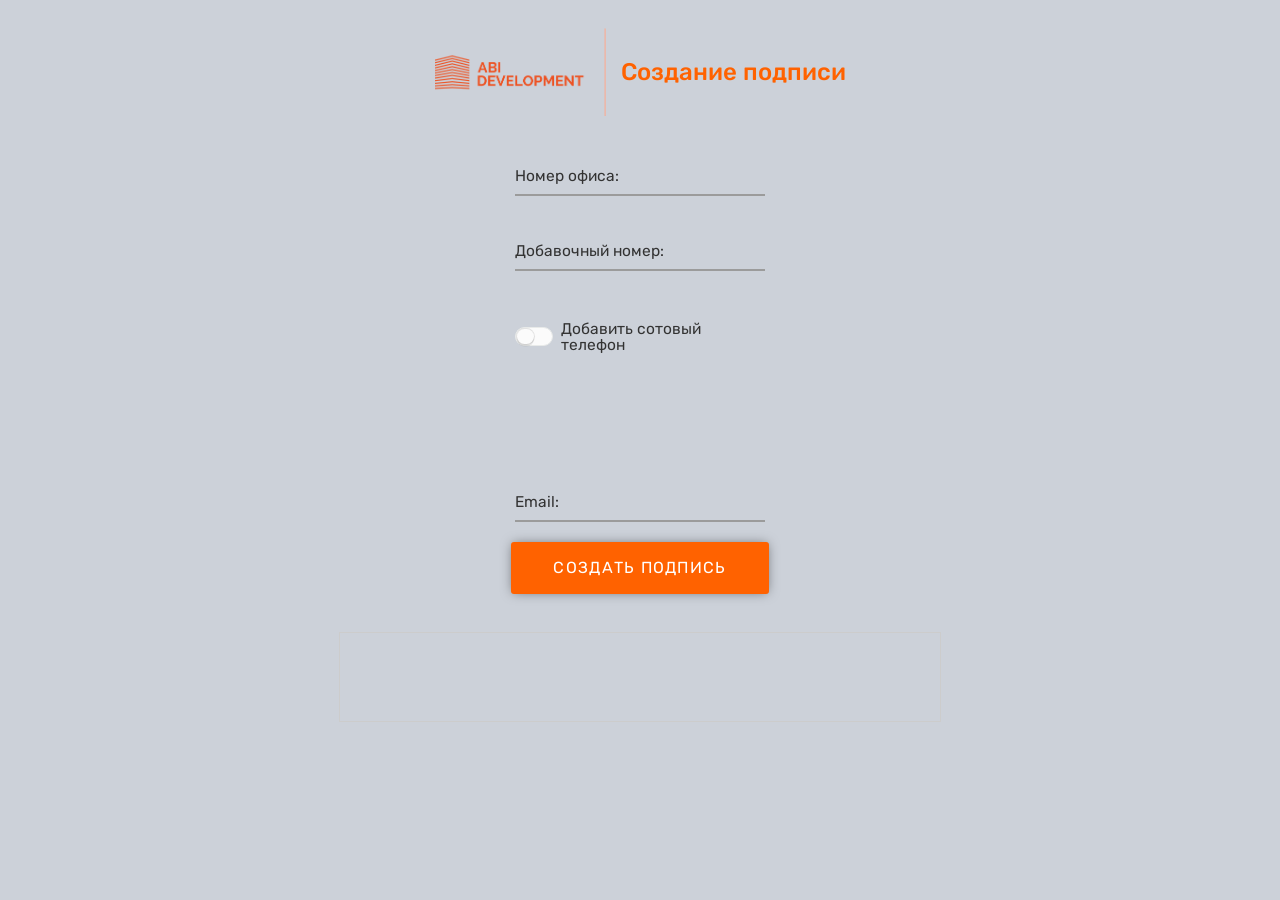
==== index.html @ b9a89ea0 "Update index.html" ====
<!DOCTYPE html> <!-- Объявление типа документа HTML5 -->
<html lang="ru"> <!-- Корневой элемент HTML с указанием языка (русский) -->
<head>
    <!-- Указываем кодировку UTF-8 для корректного отображения русских символов -->
    <meta charset="UTF-8">
    <!-- Заголовок страницы, отображается во вкладке браузера -->
    <title>Генератор подписи</title>
    <!-- Подключаем внешний файл стилей для оформления страницы -->
    <link rel="stylesheet" href="css/styles.css">
</head>
<body> <!-- Тело документа, содержит видимое содержимое страницы -->
    <!-- Контейнер заголовка с логотипом и текстом -->
    <div class="header">
        <!-- Изображение логотипа компании, путь к файлу в папке img -->
        <img src="img/logo.png" alt="Логотип">
        <!-- Заголовок второго уровня с текстом "Создание подписи" -->
        <h2>Создание подписи</h2>
    </div>

    <!-- Контейнер для полей ввода формы -->
    <div class="input-container">
        <!-- Группа элементов для ввода номера офиса -->
        <div class="form__group">
            <!-- Поле ввода для номера офиса, ограничено 3 символами -->
            <input type="text" id="office" class="form__field" placeholder=" " maxlength="3" />
            <!-- Лейбл, связанный с полем ввода номера офиса -->
            <label for="office" class="form__label">Номер офиса:</label>
        </div>

        <!-- Группа элементов для ввода добавочного номера -->
        <div class="form__group">
            <!-- Поле ввода для добавочного номера, ограничено 4 символами -->
            <input type="text" id="extension" class="form__field" placeholder=" " maxlength="4" />
            <!-- Лейбл, связанный с полем ввода добавочного номера -->
            <label for="extension" class="form__label">Добавочный номер:</label>
        </div>

        <!-- Группа элементов для чекбокса "Добавить сотовый телефон" -->
        <div class="form__group checkbox-group">
            <!-- Контейнер для стилизованного переключателя (чекбокса) -->
            <div class="checkbox-wrapper-7">
                <!-- Скрытый чекбокс для управления видимостью поля мобильного телефона -->
                <input class="tgl tgl-ios" id="showMobile" type="checkbox"/>
                <!-- Элемент оформления чекбокса, стилизованный как переключатель -->
                <label class="tgl-btn" for="showMobile"></label>
            </div>
            <!-- Лейбл для чекбокса, описывающий его назначение -->
            <label for="showMobile" class="form__label checkbox-label">Добавить сотовый телефон</label>
        </div>

        <!-- Группа элементов для ввода мобильного телефона, изначально скрыта -->
        <div class="form__group" id="mobileGroup" class="hidden">
            <!-- Поле ввода для мобильного телефона -->
            <input type="text" id="mobile" class="form__field" placeholder=" " />
            <!-- Лейбл, связанный с полем ввода мобильного телефона -->
            <label for="mobile" class="form__label">Сотовый телефон:</label>
        </div>

        <!-- Группа элементов для ввода email -->
        <div class="form__group">
            <!-- Поле ввода для email -->
            <input type="text" id="email" class="form__field" placeholder=" " />
            <!-- Лейбл, связанный с полем ввода email -->
            <label for="email" class="form__label">Email:</label>
        </div>
    </div>

    <!-- Кнопка для запуска генерации подписи -->
    <button class="button">Создать подпись</button>
    <!-- Разрыв строки для визуального разделения элементов -->
    <br>
    <!-- Элемент canvas для отображения сгенерированной подписи, размер 600x88 пикселей -->
    <canvas id="signature" width="600" height="88"></canvas>
    <!-- Анимированная стрелка вниз для привлечения внимания -->
    <div class="arrow bounce"></div>
    <!-- Подключаем внешний файл JavaScript для логики генерации подписи -->
    <script src="scripts/script.js"></script>

</body>
</html>
---- css/styles.css ----
/* Подключаем шрифт Rubik */
@import url('https://fonts.googleapis.com/css?family=Rubik:500');

/* Стили для всей страницы */
body {
    font-family: Arial, sans-serif; /* Базовый шрифт для текста на странице */
    display: flex; /* Используем flexbox для центрирования содержимого */
    flex-direction: column; /* Элементы внутри body выстраиваются вертикально */
    align-items: center; /* Центрируем содержимое по горизонтали */
    padding: 20px; /* Внутренний отступ от краёв страницы */
    background-color: #CCD1D9; /* Серый фон страницы (сохранён из вашего дизайна) */
}

/* Стили для контейнера заголовка (логотип + текст "Создание подписи") */
.header {
    display: flex; /* Flexbox для выравнивания логотипа и текста в строку */
    align-items: center; /* Вертикальное центрирование элементов внутри контейнера */
    margin-bottom: 20px; /* Отступ снизу от заголовка до формы */
}

/* Стили для логотипа в заголовке */
.header img {
    width: 171px; /* Ширина логотипа */
    height: 88px; /* Высота логотипа (совпадает с высотой canvas) */
    margin-right: 15px; /* Отступ справа от логотипа до текста */
}

/* Стили для текста заголовка "Создание подписи" */
.header h2 {
    margin: 0; /* Убираем стандартные отступы у заголовка */
    font-size: 24px; /* Размер шрифта заголовка */
    color: #FF6200; /* Оранжевый цвет текста (сохранён из оригинального дизайна) */
    font-family: 'Rubik', sans-serif; /* Шрифт Rubik (такой же, как у кнопки) */
    font-weight: 500; /* Начертание шрифта 500 (Medium) */
}

/* Стили для контейнера с полями ввода (форма) */
.input-container {
    display: flex; /* Flexbox для вертикального расположения полей */
    flex-direction: column; /* Поля располагаются друг под другом */
    align-items: center; /* Центрируем поля по горизонтали */
    gap: 15px; /* Расстояние между полями ввода */
    margin-bottom: 20px; /* Отступ снизу до кнопки */
}

/* Стили для группы ввода (лейбл + поле ввода) */
.form__group {
    position: relative; /* Для позиционирования лейбла */
    padding: 15px 0 0; /* Внутренние отступы */
    margin-top: 10px; /* Отступ сверху */
    width: 250px; /* Ширина совпадает с кнопкой */
    display: flex; /* Для выравнивания чекбокса и лейбла */
    align-items: center; /* Центрируем элементы по вертикали */
    gap: 8px; /* Добавляем небольшой отступ между чекбоксом и текстом */
    flex-wrap: nowrap; /* Запрещаем перенос элементов */
}

/* Специальный стиль для группы с чекбоксом */
.checkbox-group {
    margin: 20px 0; /* Увеличиваем отступы сверху и снизу */
}

/* Стили для текстовых полей ввода */
.form__field {
    font-family: 'Rubik', sans-serif; /* Шрифт Rubik, как у кнопки */
    width: 100%; /* Полная ширина */
    border: 0; /* Убираем стандартную рамку */
    border-bottom: 2px solid #9b9b9b; /* Подчёркивание серого цвета */
    outline: 0; /* Убираем стандартный контур при фокусе */
    font-size: 0.97rem; /* Размер шрифта */
    color: #333; /* Угольный цвет текста (между чёрным и серым) */
    padding: 7px 0; /* Внутренние отступы */
    background: transparent; /* Прозрачный фон */
    transition: border-color 0.2s; /* Плавное изменение цвета подчёркивания */
}

/* Плейсхолдер прозрачный (для эффекта плавающего лейбла) */
.form__field::placeholder {
    color: transparent;
}

/* Лейбл опускается вниз, если поле пустое */
.form__field:placeholder-shown ~ .form__label {
    font-size: 0.97rem; /* Размер шрифта */
    cursor: text; /* Курсор как для текста */
    top: 20px; /* Позиция внутри поля */
}

/* Стили для лейблов */
.form__label {
    position: absolute; /* Абсолютное позиционирование */
    top: 0; /* Позиция вверху */
    display: block; /* Блочный элемент */
    transition: 0.2s; /* Плавная анимация */
    font-size: 0.75rem; /* Размер шрифта */
    color: #333; /* Угольный цвет текста (между чёрным и серым) */
    font-family: 'Rubik', sans-serif; /* Шрифт Rubik, как у кнопки */
}

/* Стили для лейбла чекбокса */
.checkbox-label {
    font-family: 'Rubik', sans-serif; /* Шрифт Rubik, как у остальных элементов */
    font-size: 0.97rem; /* Размер шрифта, как у текстовых полей */
    color: #333; /* Угольный цвет текста */
    margin: 0; /* Убираем лишние отступы */
    line-height: 1; /* Для точного выравнивания */
    position: static; /* Отключаем абсолютное позиционирование */
    top: auto; /* Сбрасываем top */
    display: inline; /* Убедимся, что элемент ведёт себя как строчный */
}

/* Эффект при фокусе на поле ввода */
.form__field:focus {
    /* Стили для лейбла при фокусе */
    ~ .form__label {
        position: absolute; /* Абсолютное позиционирование */
        top: 0; /* Позиция вверху */
        display: block; /* Блочный элемент */
        transition: 0.2s; /* Плавная анимация */
        font-size: 0.75rem; /* Размер шрифта */
        color: #FF6200; /* Оранжевый цвет (сохранён из вашего дизайна) */
        font-weight: 700; /* Жирное начертание для лейбла */
    }
    padding-bottom: 6px; /* Отступ снизу для подчёркивания */
    border-width: 3px; /* Толщина подчёркивания */
    border-image: linear-gradient(to right, #FF6200, #e65c00); /* Градиент оранжевого цвета */
    border-image-slice: 1; /* Указываем, как резать градиент */
}

/* Сбрасываем тени для required и invalid полей */
.form__field:required,
.form__field:invalid {
    box-shadow: none;
}

/* Стили для нового чекбокса */
.checkbox-wrapper-7 {
    display: inline-flex; /* Убедимся, что контейнер чекбокса не сбивает flex */
    align-items: center; /* Выравниваем содержимое по центру */
    justify-content: center; /* Центрируем чекбокс внутри */
}

.checkbox-wrapper-7 .tgl {
    display: none; /* Скрываем стандартный чекбокс */
}

.checkbox-wrapper-7 .tgl,
.checkbox-wrapper-7 .tgl:after,
.checkbox-wrapper-7 .tgl:before,
.checkbox-wrapper-7 .tgl *,
.checkbox-wrapper-7 .tgl *:after,
.checkbox-wrapper-7 .tgl *:before,
.checkbox-wrapper-7 .tgl + .tgl-btn {
    box-sizing: border-box; /* Учитываем padding и border в размерах */
}

.checkbox-wrapper-7 .tgl::-moz-selection,
.checkbox-wrapper-7 .tgl:after::-moz-selection,
.checkbox-wrapper-7 .tgl:before::-moz-selection,
.checkbox-wrapper-7 .tgl *::-moz-selection,
.checkbox-wrapper-7 .tgl *:after::-moz-selection,
.checkbox-wrapper-7 .tgl *:before::-moz-selection,
.checkbox-wrapper-7 .tgl + .tgl-btn::-moz-selection,
.checkbox-wrapper-7 .tgl::selection,
.checkbox-wrapper-7 .tgl:after::selection,
.checkbox-wrapper-7 .tgl:before::selection,
.checkbox-wrapper-7 .tgl *::selection,
.checkbox-wrapper-7 .tgl *:after::selection,
.checkbox-wrapper-7 .tgl *:before::selection,
.checkbox-wrapper-7 .tgl + .tgl-btn::selection {
    background: none; /* Убираем выделение текста */
}

.checkbox-wrapper-7 .tgl + .tgl-btn {
    outline: 0; /* Убираем стандартный outline */
    display: block; /* Блочный элемент */
    width: 2.4em; /* Ширина чекбокса */
    height: 1.2em; /* Высота чекбокса */
    position: relative; /* Относительное позиционирование */
    cursor: pointer; /* Курсор "рука" */
    -webkit-user-select: none; /* Запрещаем выделение */
       -moz-user-select: none;
        -ms-user-select: none;
            user-select: none;
}

.checkbox-wrapper-7 .tgl + .tgl-btn:after,
.checkbox-wrapper-7 .tgl + .tgl-btn:before {
    position: relative; /* Относительное позиционирование */
    display: block; /* Блочный элемент */
    content: ""; /* Пустой контент */
    width: 50%; /* Ширина ползунка */
    height: 100%; /* Полная высота */
}

.checkbox-wrapper-7 .tgl + .tgl-btn:after {
    left: 0; /* Начальная позиция ползунка */
}

.checkbox-wrapper-7 .tgl + .tgl-btn:before {
    display: none; /* Скрываем псевдоэлемент :before */
}

.checkbox-wrapper-7 .tgl:checked + .tgl-btn:after {
    left: 50%; /* Ползунок сдвигается вправо при активации */
}

.checkbox-wrapper-7 .tgl-ios + .tgl-btn {
    background: #fbfbfb; /* Фон переключателя в неактивном состоянии */
    border-radius: 1.2em; /* Скругление углов */
    padding: 1.2px; /* Внутренний отступ */
    transition: all 0.4s ease; /* Плавная анимация */
    border: 1px solid #e8eae9; /* Тонкая серая рамка */
}

.checkbox-wrapper-7 .tgl-ios + .tgl-btn:after {
    border-radius: 1.2em; /* Скругление углов ползунка */
    background: #fbfbfb; /* Фон ползунка */
    transition: left 0.3s cubic-bezier(0.175, 0.885, 0.32, 1.275), padding 0.3s ease, margin 0.3s ease; /* Анимация движения */
    box-shadow: 0 0 0 1px rgba(0, 0, 0, 0.1), 0 2.4px 0 rgba(0, 0, 0, 0.08); /* Тень для эффекта объёта */
}

.checkbox-wrapper-7 .tgl-ios + .tgl-btn:hover:after {
    will-change: padding; /* Оптимизация анимации */
}

.checkbox-wrapper-7 .tgl-ios + .tgl-btn:active {
    box-shadow: inset 0 0 0 2em #e8eae9; /* Эффект нажатия */
}

.checkbox-wrapper-7 .tgl-ios + .tgl-btn:active:after {
    padding-right: 0.48em; /* Эффект сжатия ползунка */
}

.checkbox-wrapper-7 .tgl-ios:checked + .tgl-btn {
    background: #FF6200; /* Оранжевый цвет в активном состоянии */
}

.checkbox-wrapper-7 .tgl-ios:checked + .tgl-btn:active {
    box-shadow: none; /* Убираем тень при нажатии в активном состоянии */
}

.checkbox-wrapper-7 .tgl-ios:checked + .tgl-btn:active:after {
    margin-left: -0.48em; /* Эффект сжатия ползунка в активном состоянии */
}

/* Скрытие поля мобильного телефона, когда чекбокс не отмечен */
#mobileGroup.hidden {
    visibility: hidden; /* Делает блок невидимым, но он продолжает занимать место */
}

/* Стили для canvas (холста), где отображается сгенерированная подпись */
#signature {
    border: 1px solid #ccc; /* Тонкая серая рамка вокруг холста */
    margin-top: 20px; /* Отступ сверху от кнопки */
}

/* Стили для кнопки "Создать подпись" */
.button {
    padding: 16px 42px; /* Внутренние отступы кнопки (вертикаль/горизонталь) */
    border-radius: 3px; /* Скругление углов кнопки */
    box-shadow: 0px 0px 12px -2px rgba(0, 0, 0, 0.5); /* Тень для эффекта объёта */
    line-height: 1.25; /* Высота строки текста внутри кнопки */
    background: #FF6200; /* Оранжевый фон кнопки (сохранён из оригинального дизайна) */
    text-decoration: none; /* Убираем подчёркивание (для совместимости, если кнопка — ссылка) */
    user-select: none; /* Запрещаем выделение текста кнопки */
    color: white; /* Белый цвет текста */
    font-size: 16px; /* Размер шрифта текста кнопки */
    font-family: 'Rubik', sans-serif; /* Шрифт Rubik для текста кнопки */
    letter-spacing: .08em; /* Межбуквенный интервал для улучшения читаемости */
    text-transform: uppercase; /* Текст кнопки в верхнем регистре */
    position: relative; /* Относительное позиционирование для псевдоэлемента ::after */
    transition: background-color .6s ease; /* Плавное изменение цвета фона при наведении */
    overflow: hidden; /* Скрываем содержимое, выходящее за границы кнопки (для эффекта волны) */
    border: none; /* Убираем стандартную обводку кнопки */
    cursor: pointer; /* Курсор "рука" при наведении */
}

/* Псевдоэлемент ::after для создания эффекта "волны" при нажатии */
.button::after {
    content: ""; /* Пустой контент, так как это псевдоэлемент */
    position: absolute; /* Абсолютное позиционирование относительно кнопки */
    width: 0; /* Начальная ширина круга (0) */
    height: 0; /* Начальная высота круга (0) */
    top: 50%; /* Начальная позиция по вертикали (центр кнопки) */
    left: 50%; /* Начальная позиция по горизонтали (центр кнопки) */
    top: var(--mouse-y); /* Переопределяем позицию по Y на основе координаты клика */
    left: var(--mouse-x); /* Переопределяем позицию по X на основе координаты клика */
    transform-style: flat; /* Устанавливаем стиль трансформации (для совместимости) */
    transform: translate3d(-50%, -50%, 0); /* Центрируем круг относительно точки клика */
    background: rgba(255, 255, 255, 0.1); /* Полупрозрачный белый фон для эффекта волны */
    border-radius: 100%; /* Делаем элемент круглым */
    transition: width .3s ease, height .3s ease; /* Плавное увеличение размеров круга */
}

/* Стили для кнопки при наведении курсора или фокусе */
.button:focus,
.button:hover {
    background: #e65c00; /* Более тёмный оранжевый цвет при наведении */
}

/* Эффект волны при нажатии на кнопку */
.button:active::after {
    width: 300px; /* Увеличиваем ширину круга до 300px */
    height: 300px; /* Увеличиваем высоту круга до 300px */
}
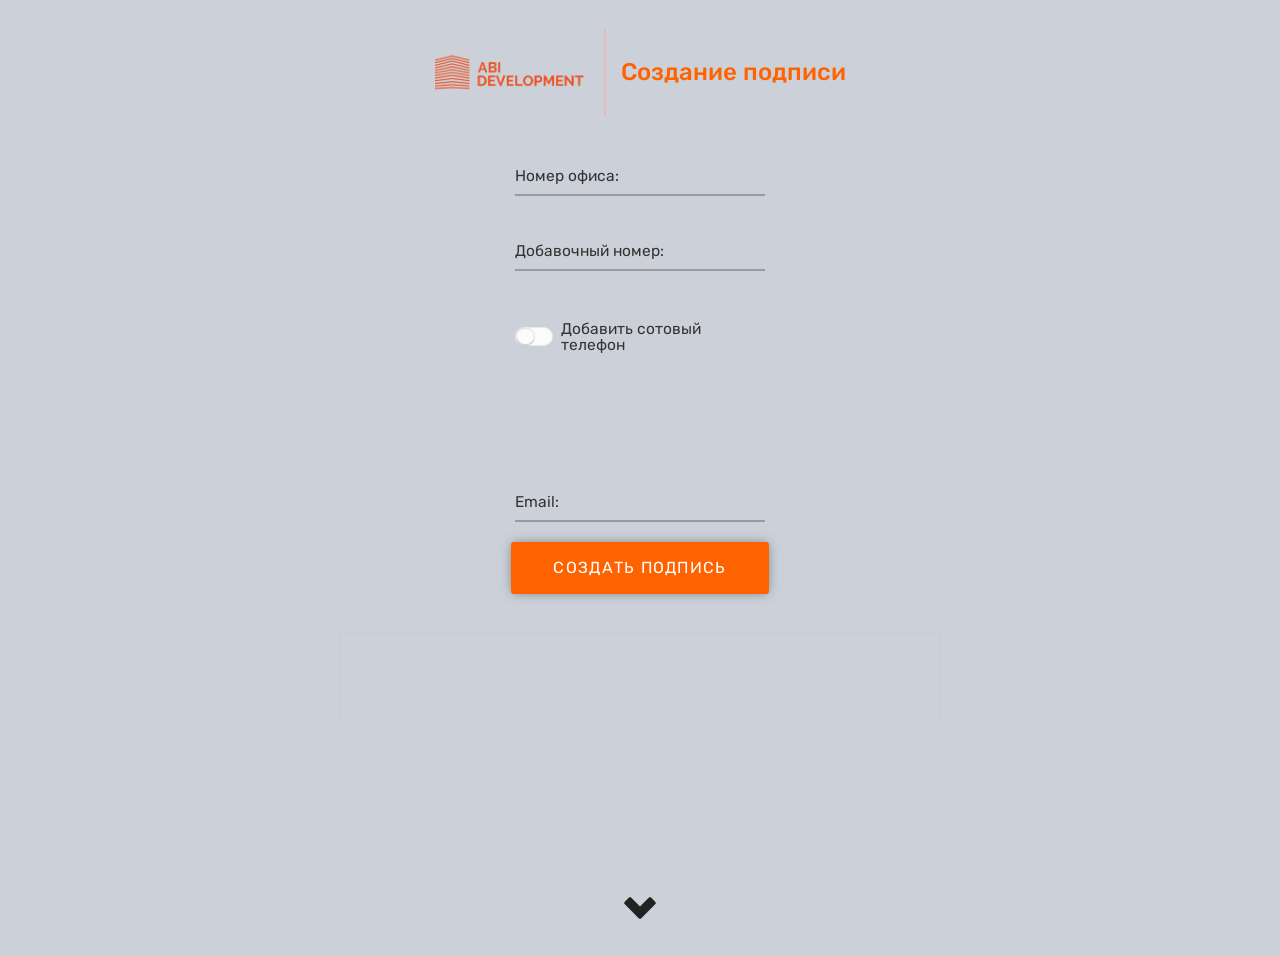
==== commit f4bd7e34: "Create index.html" ====
--- a/index.html
+++ b/index.html
@@ -1,80 +1,80 @@
-<!DOCTYPE html> <!-- Объявление типа документа HTML5 -->
-<html lang="ru"> <!-- Корневой элемент HTML с указанием языка (русский) -->
-<head>
-    <!-- Указываем кодировку UTF-8 для корректного отображения русских символов -->
-    <meta charset="UTF-8">
-    <!-- Заголовок страницы, отображается во вкладке браузера -->
-    <title>Генератор подписи</title>
-    <!-- Подключаем внешний файл стилей для оформления страницы -->
-    <link rel="stylesheet" href="css/styles.css">
-</head>
-<body> <!-- Тело документа, содержит видимое содержимое страницы -->
-    <!-- Контейнер заголовка с логотипом и текстом -->
-    <div class="header">
-        <!-- Изображение логотипа компании, путь к файлу в папке img -->
-        <img src="img/logo.png" alt="Логотип">
-        <!-- Заголовок второго уровня с текстом "Создание подписи" -->
-        <h2>Создание подписи</h2>
-    </div>
-
-    <!-- Контейнер для полей ввода формы -->
-    <div class="input-container">
-        <!-- Группа элементов для ввода номера офиса -->
-        <div class="form__group">
-            <!-- Поле ввода для номера офиса, ограничено 3 символами -->
-            <input type="text" id="office" class="form__field" placeholder=" " maxlength="3" />
-            <!-- Лейбл, связанный с полем ввода номера офиса -->
-            <label for="office" class="form__label">Номер офиса:</label>
-        </div>
-
-        <!-- Группа элементов для ввода добавочного номера -->
-        <div class="form__group">
-            <!-- Поле ввода для добавочного номера, ограничено 4 символами -->
-            <input type="text" id="extension" class="form__field" placeholder=" " maxlength="4" />
-            <!-- Лейбл, связанный с полем ввода добавочного номера -->
-            <label for="extension" class="form__label">Добавочный номер:</label>
-        </div>
-
-        <!-- Группа элементов для чекбокса "Добавить сотовый телефон" -->
-        <div class="form__group checkbox-group">
-            <!-- Контейнер для стилизованного переключателя (чекбокса) -->
-            <div class="checkbox-wrapper-7">
-                <!-- Скрытый чекбокс для управления видимостью поля мобильного телефона -->
-                <input class="tgl tgl-ios" id="showMobile" type="checkbox"/>
-                <!-- Элемент оформления чекбокса, стилизованный как переключатель -->
-                <label class="tgl-btn" for="showMobile"></label>
-            </div>
-            <!-- Лейбл для чекбокса, описывающий его назначение -->
-            <label for="showMobile" class="form__label checkbox-label">Добавить сотовый телефон</label>
-        </div>
-
-        <!-- Группа элементов для ввода мобильного телефона, изначально скрыта -->
-        <div class="form__group" id="mobileGroup" class="hidden">
-            <!-- Поле ввода для мобильного телефона -->
-            <input type="text" id="mobile" class="form__field" placeholder=" " />
-            <!-- Лейбл, связанный с полем ввода мобильного телефона -->
-            <label for="mobile" class="form__label">Сотовый телефон:</label>
-        </div>
-
-        <!-- Группа элементов для ввода email -->
-        <div class="form__group">
-            <!-- Поле ввода для email -->
-            <input type="text" id="email" class="form__field" placeholder=" " />
-            <!-- Лейбл, связанный с полем ввода email -->
-            <label for="email" class="form__label">Email:</label>
-        </div>
-    </div>
-
-    <!-- Кнопка для запуска генерации подписи -->
-    <button class="button">Создать подпись</button>
-    <!-- Разрыв строки для визуального разделения элементов -->
-    <br>
-    <!-- Элемент canvas для отображения сгенерированной подписи, размер 600x88 пикселей -->
-    <canvas id="signature" width="600" height="88"></canvas>
-    <!-- Анимированная стрелка вниз для привлечения внимания -->
-    <div class="arrow bounce"></div>
-    <!-- Подключаем внешний файл JavaScript для логики генерации подписи -->
-    <script src="scripts/script.js"></script>
-
-</body>
-</html>
+<!DOCTYPE html> <!-- Объявление типа документа HTML5 -->
+<html lang="ru"> <!-- Корневой элемент HTML с указанием языка (русский) -->
+<head>
+    <!-- Указываем кодировку UTF-8 для корректного отображения русских символов -->
+    <meta charset="UTF-8">
+    <!-- Заголовок страницы, отображается во вкладке браузера -->
+    <title>Генератор подписи</title>
+    <!-- Подключаем внешний файл стилей для оформления страницы -->
+    <link rel="stylesheet" href="css/styles.css">
+</head>
+<body> <!-- Тело документа, содержит видимое содержимое страницы -->
+    <!-- Контейнер заголовка с логотипом и текстом -->
+    <div class="header">
+        <!-- Изображение логотипа компании, путь к файлу в папке img -->
+        <img src="img/logo.png" alt="Логотип">
+        <!-- Заголовок второго уровня с текстом "Создание подписи" -->
+        <h2>Создание подписи</h2>
+    </div>
+
+    <!-- Контейнер для полей ввода формы -->
+    <div class="input-container">
+        <!-- Группа элементов для ввода номера офиса -->
+        <div class="form__group">
+            <!-- Поле ввода для номера офиса, ограничено 3 символами -->
+            <input type="text" id="office" class="form__field" placeholder=" " maxlength="3" />
+            <!-- Лейбл, связанный с полем ввода номера офиса -->
+            <label for="office" class="form__label">Номер офиса:</label>
+        </div>
+
+        <!-- Группа элементов для ввода добавочного номера -->
+        <div class="form__group">
+            <!-- Поле ввода для добавочного номера, ограничено 4 символами -->
+            <input type="text" id="extension" class="form__field" placeholder=" " maxlength="4" />
+            <!-- Лейбл, связанный с полем ввода добавочного номера -->
+            <label for="extension" class="form__label">Добавочный номер:</label>
+        </div>
+
+        <!-- Группа элементов для чекбокса "Добавить сотовый телефон" -->
+        <div class="form__group checkbox-group">
+            <!-- Контейнер для стилизованного переключателя (чекбокса) -->
+            <div class="checkbox-wrapper-7">
+                <!-- Скрытый чекбокс для управления видимостью поля мобильного телефона -->
+                <input class="tgl tgl-ios" id="showMobile" type="checkbox"/>
+                <!-- Элемент оформления чекбокса, стилизованный как переключатель -->
+                <label class="tgl-btn" for="showMobile"></label>
+            </div>
+            <!-- Лейбл для чекбокса, описывающий его назначение -->
+            <label for="showMobile" class="form__label checkbox-label">Добавить сотовый телефон</label>
+        </div>
+
+        <!-- Группа элементов для ввода мобильного телефона, изначально скрыта -->
+        <div class="form__group" id="mobileGroup" class="hidden">
+            <!-- Поле ввода для мобильного телефона -->
+            <input type="text" id="mobile" class="form__field" placeholder=" " />
+            <!-- Лейбл, связанный с полем ввода мобильного телефона -->
+            <label for="mobile" class="form__label">Сотовый телефон:</label>
+        </div>
+
+        <!-- Группа элементов для ввода email -->
+        <div class="form__group">
+            <!-- Поле ввода для email -->
+            <input type="text" id="email" class="form__field" placeholder=" " />
+            <!-- Лейбл, связанный с полем ввода email -->
+            <label for="email" class="form__label">Email:</label>
+        </div>
+    </div>
+
+    <!-- Кнопка для запуска генерации подписи -->
+    <button class="button">Создать подпись</button>
+    <!-- Разрыв строки для визуального разделения элементов -->
+    <br>
+    <!-- Элемент canvas для отображения сгенерированной подписи, размер 600x88 пикселей -->
+    <canvas id="signature" width="600" height="88"></canvas>
+    <!-- Анимированная стрелка вниз для привлечения внимания -->
+    <script src="scripts/script.js"></script>
+    <!-- Подключаем внешний файл JavaScript для логики генерации подписи -->
+
+    <div class="arrow bounce"></div>
+</body>
+</html>
--- a/css/styles.css
+++ b/css/styles.css
@@ -304,3 +304,36 @@
     width: 300px; /* Увеличиваем ширину круга до 300px */
     height: 300px; /* Увеличиваем высоту круга до 300px */
 }
+
+/* прыгалка */
+body {
+    min-height: 100vh; /* Минимальная высота страницы */
+    position: relative; /* Для позиционирования стрелки */
+}
+
+.arrow {
+    position: absolute; /* Абсолютное позиционирование */
+    bottom: 20px; /* Отступ от низа */
+    left: 50%; /* Центрирование по горизонтали */
+    transform: translateX(-50%); /* Точное центрирование */
+    width: 40px;
+    height: 40px;
+    background-image: url('../img/arrow.svg'); /* Путь к файлу */
+    background-size: contain;
+}
+
+.bounce {
+    animation: bounce 2s infinite;
+}
+
+@keyframes bounce {
+    0%, 20%, 50%, 80%, 100% {
+        transform: translateY(0);
+    }
+    40% {
+        transform: translateY(-30px);
+    }
+    60% {
+        transform: translateY(-15px);
+    }
+}
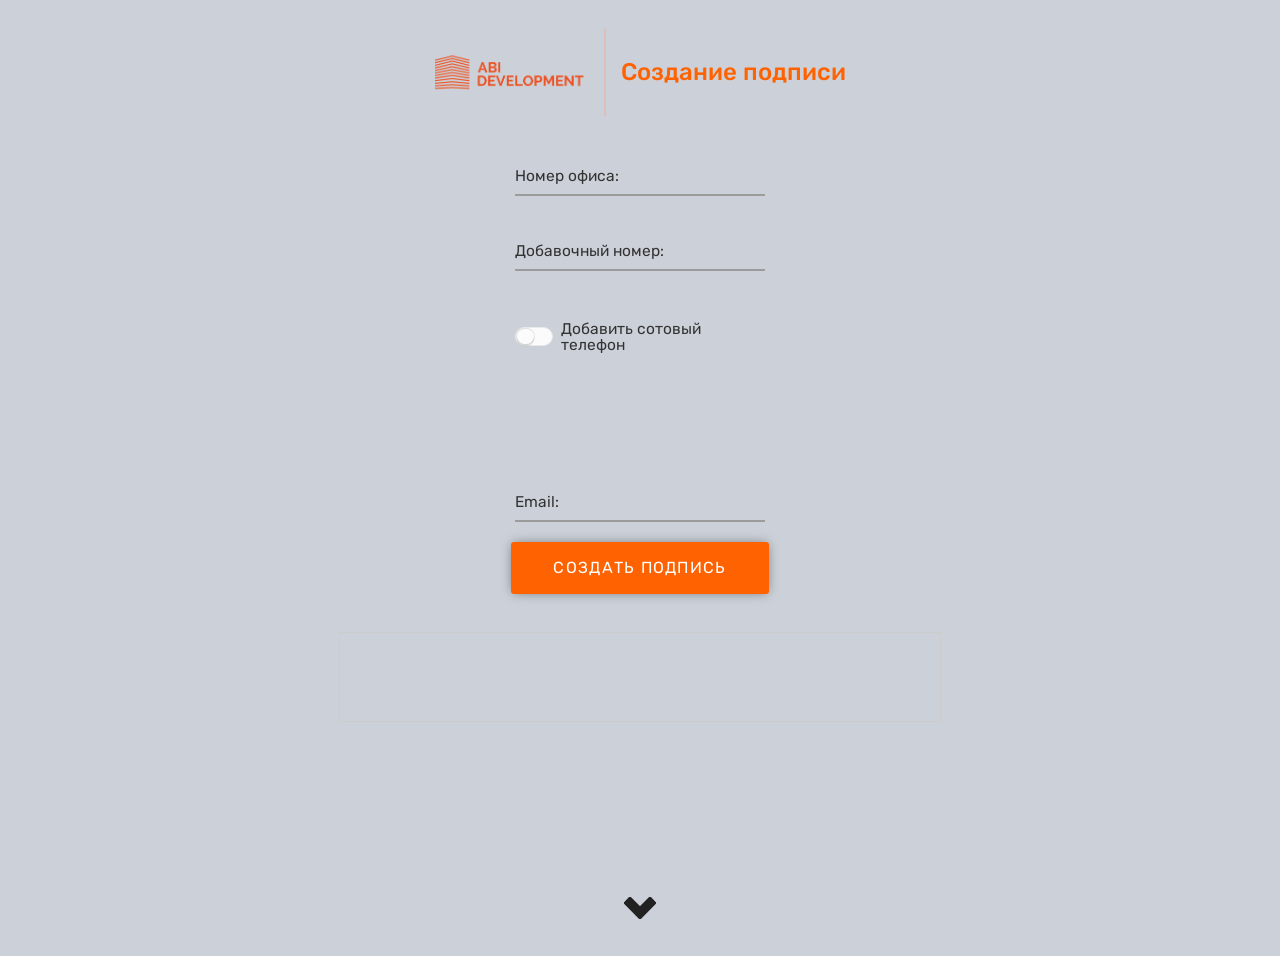
==== commit 9f0b1d01: "test workflow" ====
--- a/index.html
+++ b/index.html
@@ -22,7 +22,7 @@
         <!-- Группа элементов для ввода номера офиса -->
         <div class="form__group">
             <!-- Поле ввода для номера офиса, ограничено 3 символами -->
-            <input type="text" id="office" class="form__field" placeholder=" " maxlength="3" />
+            <input type="text" id="office" class="form__field" placeholder=" " maxlength="4" />
             <!-- Лейбл, связанный с полем ввода номера офиса -->
             <label for="office" class="form__label">Номер офиса:</label>
         </div>
@@ -76,5 +76,7 @@
     <!-- Подключаем внешний файл JavaScript для логики генерации подписи -->
 
     <div class="arrow bounce"></div>
+    <div class="arrow bounce"></div>
+    <div class="arrow bounce"></div>
 </body>
 </html>
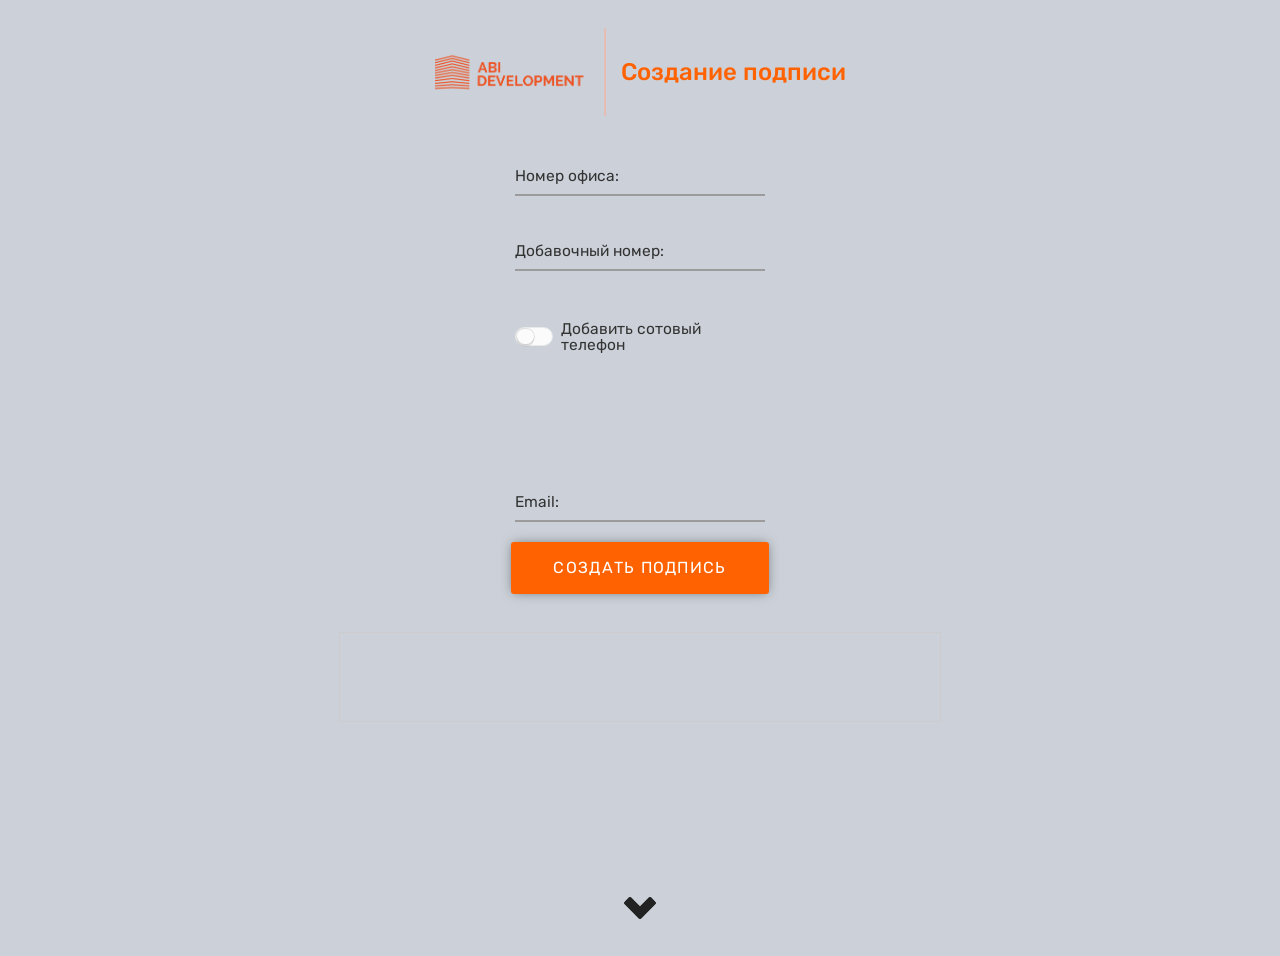
==== commit 29c0b74a: "тест воркфлоу" ====
--- a/index.html
+++ b/index.html
@@ -5,6 +5,7 @@
     <meta charset="UTF-8">
     <!-- Заголовок страницы, отображается во вкладке браузера -->
     <title>Генератор подписи</title>
+    <div class="arrow bounce"></div>
     <!-- Подключаем внешний файл стилей для оформления страницы -->
     <link rel="stylesheet" href="css/styles.css">
 </head>
@@ -76,7 +77,6 @@
     <!-- Подключаем внешний файл JavaScript для логики генерации подписи -->
 
     <div class="arrow bounce"></div>
-    <div class="arrow bounce"></div>
-    <div class="arrow bounce"></div>
+
 </body>
 </html>
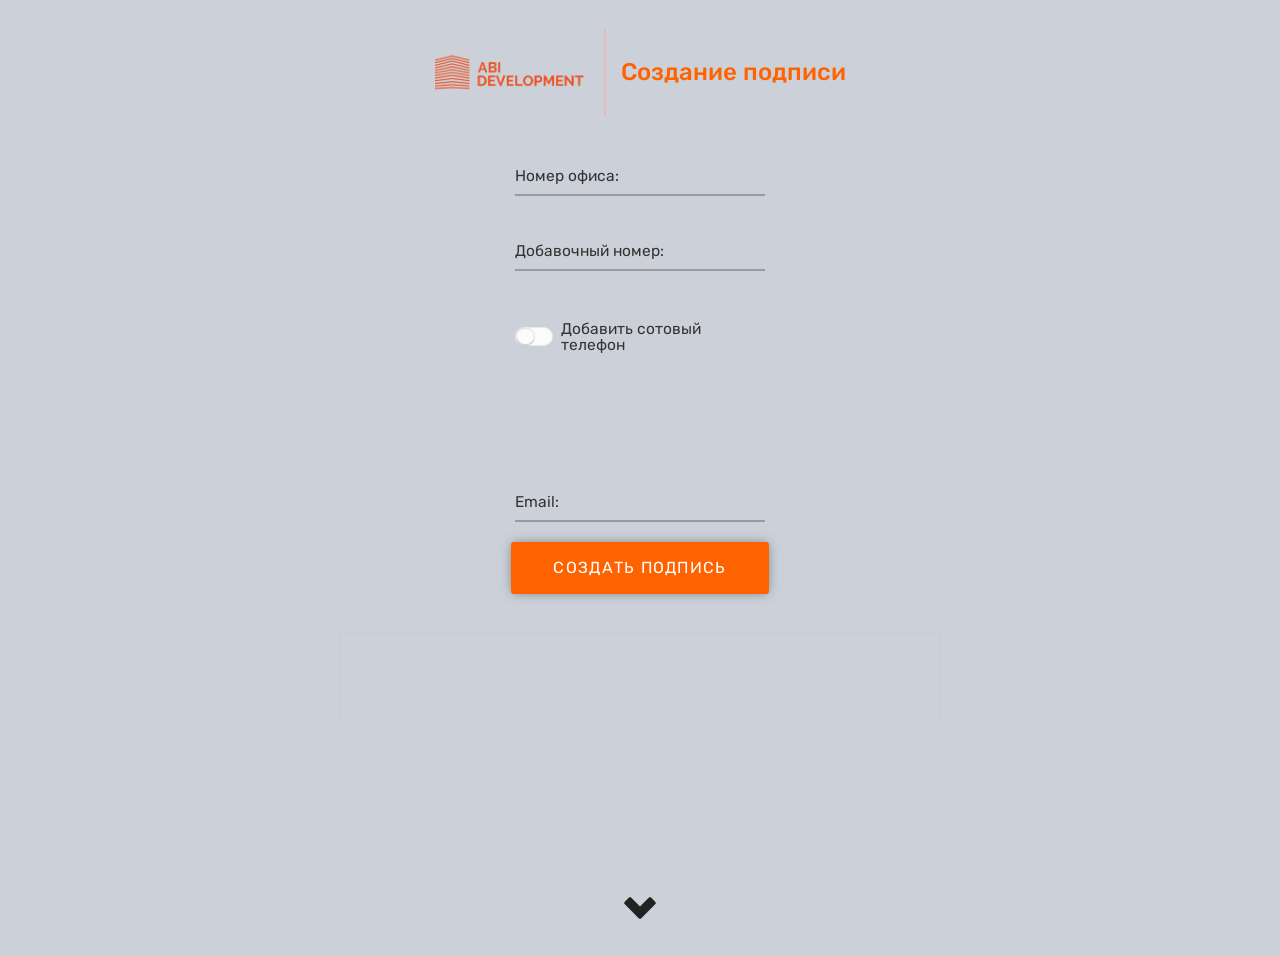
==== commit 6f63ac9b: "да" ====
--- a/index.html
+++ b/index.html
@@ -5,7 +5,6 @@
     <meta charset="UTF-8">
     <!-- Заголовок страницы, отображается во вкладке браузера -->
     <title>Генератор подписи</title>
-    <div class="arrow bounce"></div>
     <!-- Подключаем внешний файл стилей для оформления страницы -->
     <link rel="stylesheet" href="css/styles.css">
 </head>
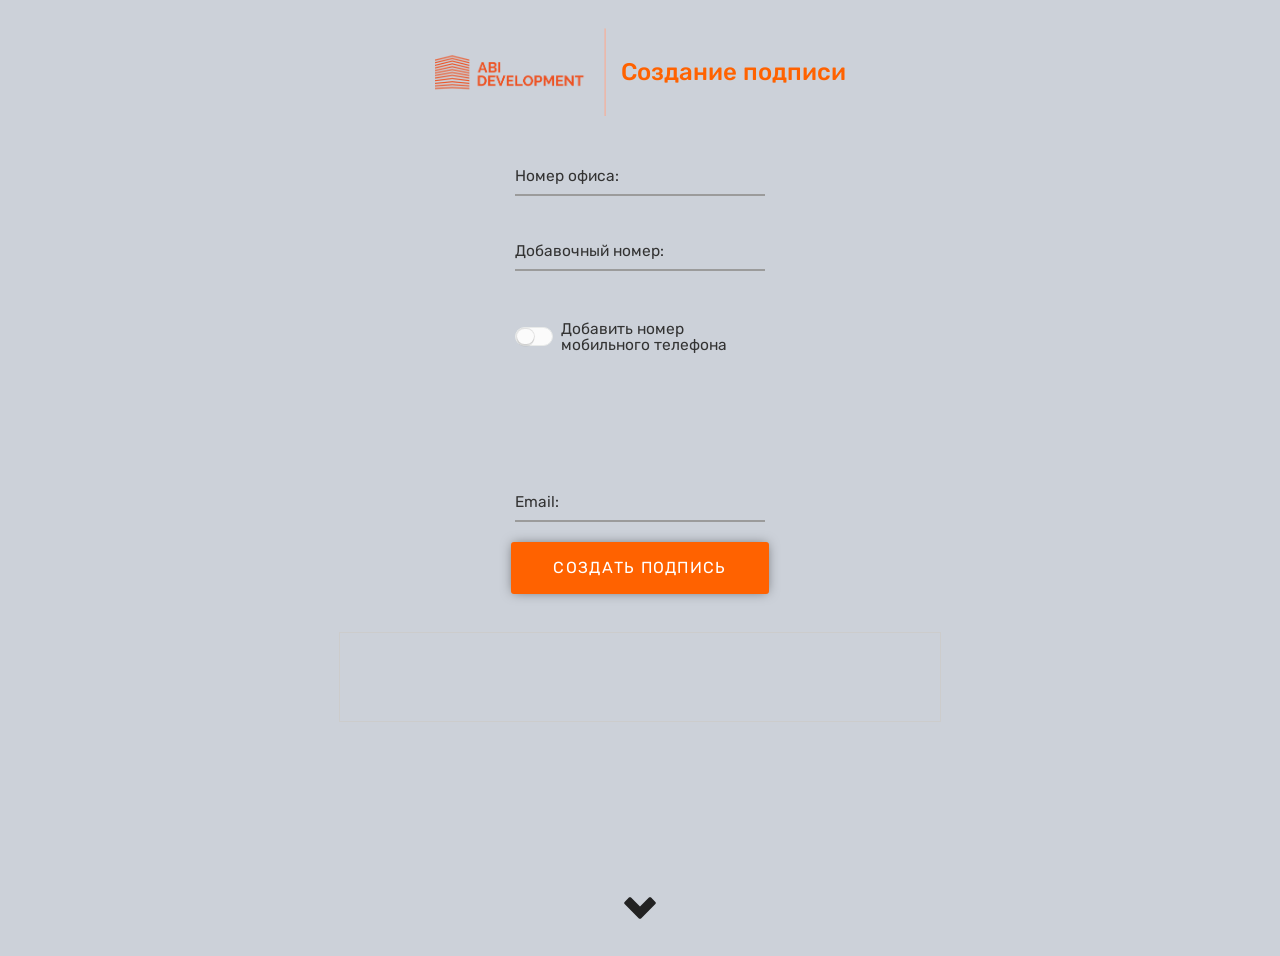
==== commit cc2a3774: "мобильный телефон" ====
--- a/index.html
+++ b/index.html
@@ -45,7 +45,7 @@
                 <label class="tgl-btn" for="showMobile"></label>
             </div>
             <!-- Лейбл для чекбокса, описывающий его назначение -->
-            <label for="showMobile" class="form__label checkbox-label">Добавить сотовый телефон</label>
+            <label for="showMobile" class="form__label checkbox-label">Добавить номер мобильного телефона</label>
         </div>
 
         <!-- Группа элементов для ввода мобильного телефона, изначально скрыта -->
@@ -53,7 +53,7 @@
             <!-- Поле ввода для мобильного телефона -->
             <input type="text" id="mobile" class="form__field" placeholder=" " />
             <!-- Лейбл, связанный с полем ввода мобильного телефона -->
-            <label for="mobile" class="form__label">Сотовый телефон:</label>
+            <label for="mobile" class="form__label">Мобильный телефон:</label>
         </div>
 
         <!-- Группа элементов для ввода email -->
